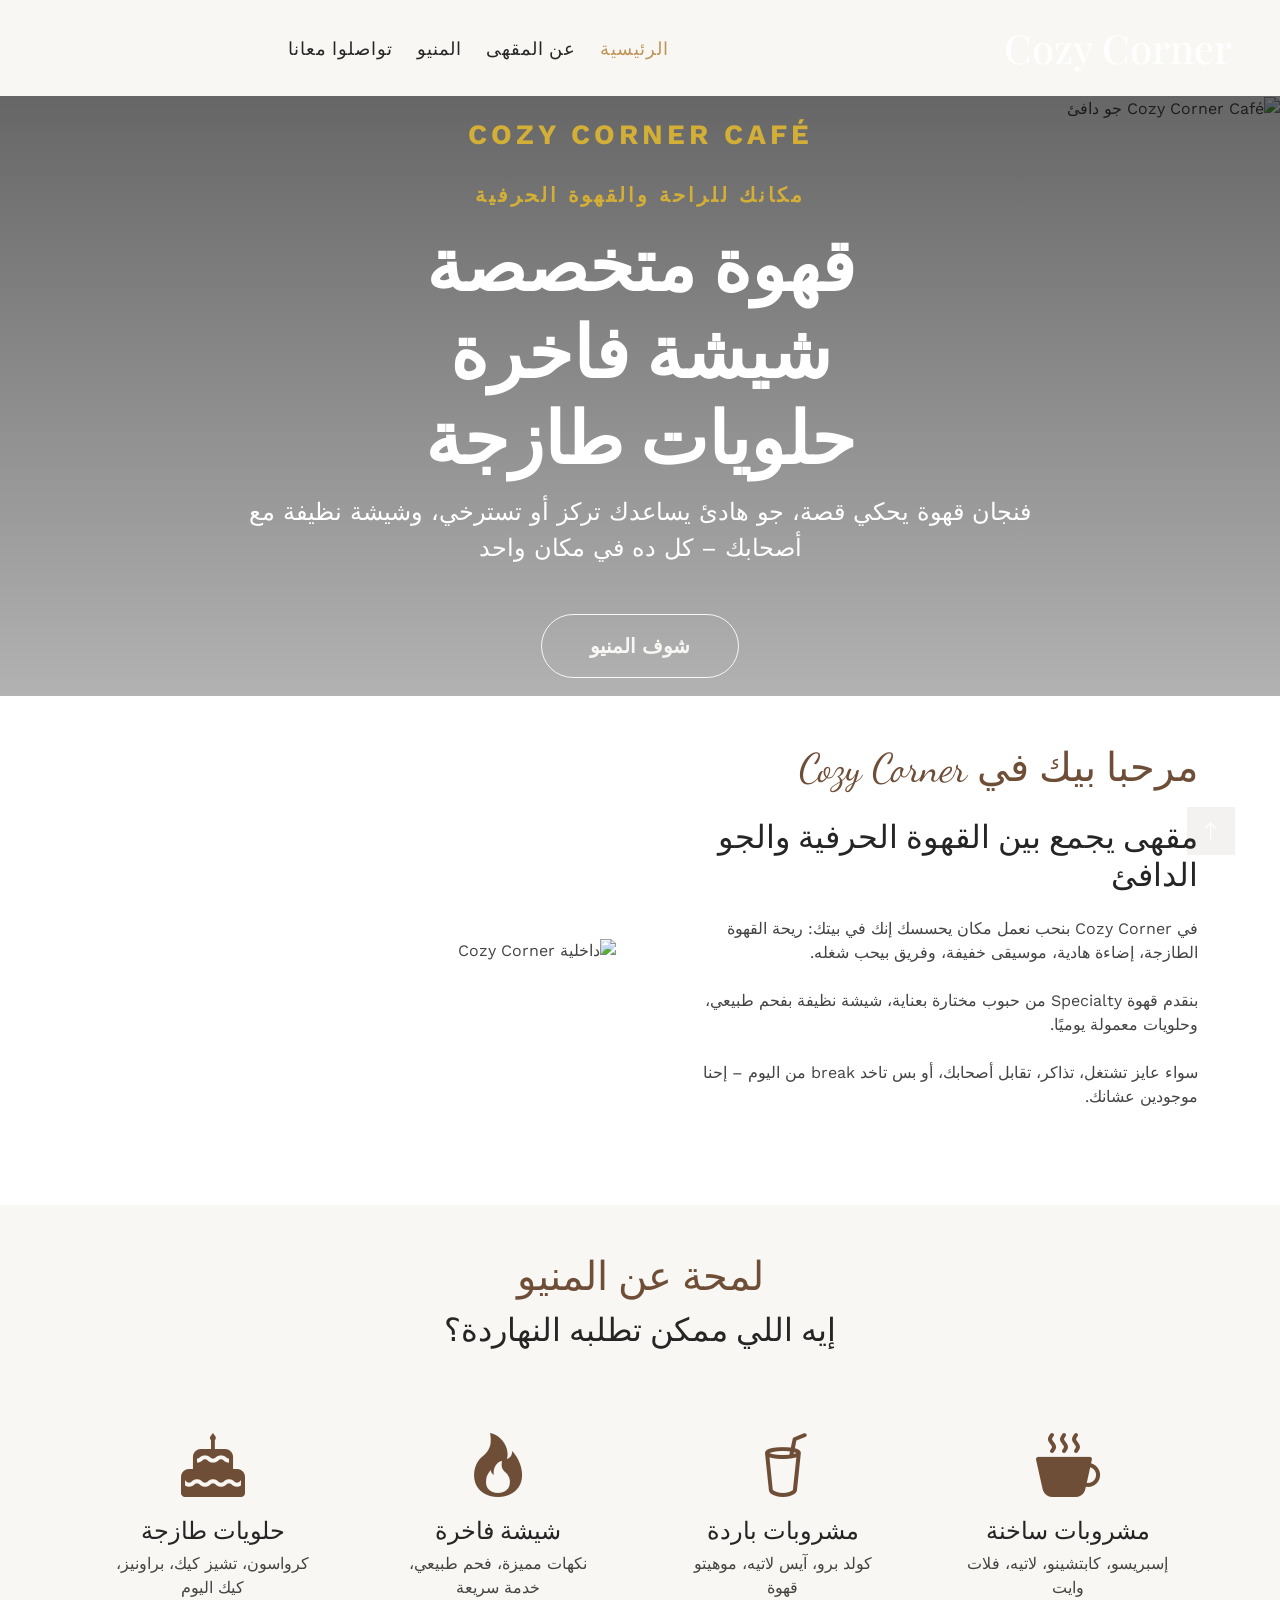
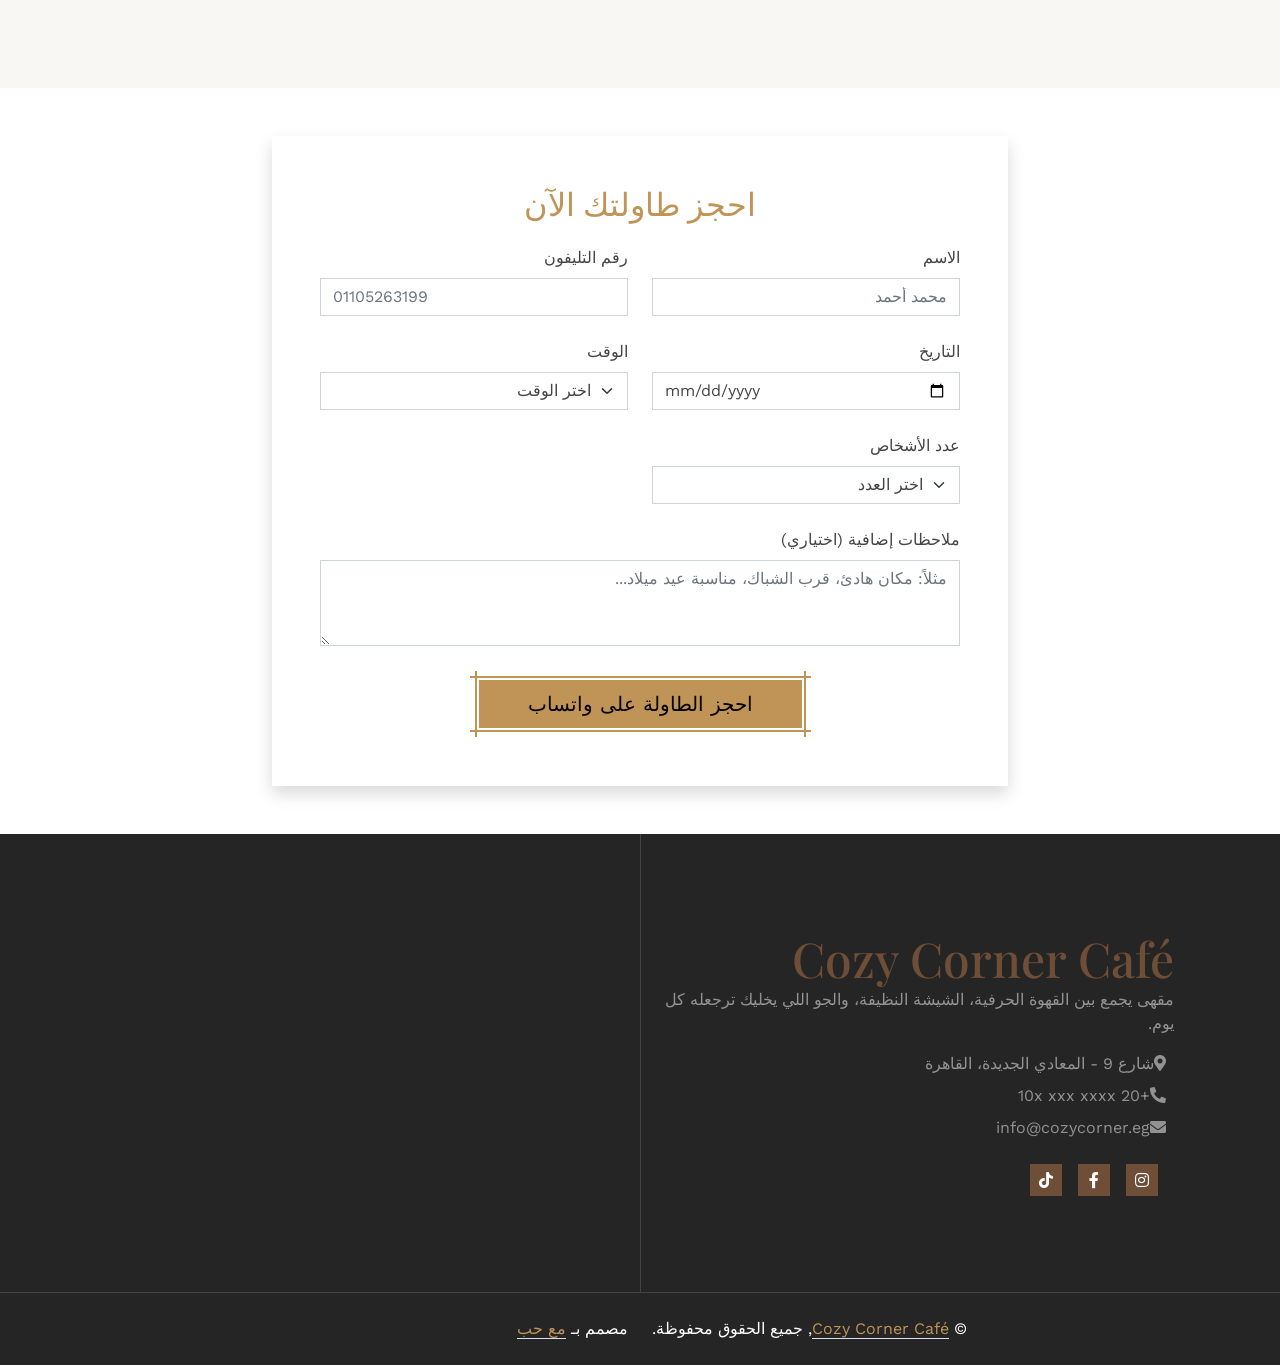
==== index.html @ eedc5bcc "Add files via upload" ====
<!DOCTYPE html>
<html lang="ar" dir="rtl">

<head>
    <meta charset="utf-8">
    <title>Cozy Corner Café - قهوة متخصصة وجو هادئ </title>
    <meta content="width=device-width, initial-scale=1.0" name="viewport">
    <meta content="قهوة متخصصة, شيشة فاخرة, كافيه القاهرة, حلويات طازجة, مقهى هادئ" name="keywords">
    <meta content="Cozy Corner Café - مكانك المفضل للقهوة الحرفية، الشيشة النظيفة، والحلويات الطازجة في جو مريح" name="description">

    <!-- Favicon -->
    <link href="img/favicon.ico" rel="icon">

    <!-- Google Web Fonts -->
    <link rel="preconnect" href="https://fonts.googleapis.com">
    <link rel="preconnect" href="https://fonts.gstatic.com" crossorigin>
    <link href="https://fonts.googleapis.com/css2?family=Dancing+Script&family=Playfair+Display:wght@500&family=Work+Sans&display=swap" rel="stylesheet">

    <!-- Icon Font Stylesheet -->
    <link href="https://cdnjs.cloudflare.com/ajax/libs/font-awesome/5.15.4/css/all.min.css" rel="stylesheet">
    <link href="https://cdn.jsdelivr.net/npm/bootstrap-icons@1.11.3/font/bootstrap-icons.css" rel="stylesheet">


    <!-- Libraries Stylesheet -->
    <link href="lib/animate/animate.min.css" rel="stylesheet">
    <link href="lib/owlcarousel/assets/owl.carousel.min.css" rel="stylesheet">

    <!-- Customized Bootstrap Stylesheet -->
    <link href="css/bootstrap.min.css" rel="stylesheet">

    <!-- Template Stylesheet -->
    <link href="css/style.css" rel="stylesheet">

    <!-- Custom CSS for Image Zoom -->
    <style>
        .cursor-pointer {
            cursor: pointer;
            transition: transform 0.3s ease;
        }
        .cursor-pointer:hover {
            transform: scale(1.05);
        }
        .text-coffee {
            color: #6F4E37 !important;
        }
        .btn-coffee {
            background: #6F4E37;
            border: none;
            color: white;
        }
        .btn-coffee:hover {
            background: #8B5E3C;
        }
    </style>
</head>

<body>
    <!-- Spinner Start -->
    <div id="spinner" class="show bg-white position-fixed translate-middle w-100 vh-100 top-50 start-50 d-flex align-items-center justify-content-center">
        <div class="spinner-grow text-coffee" style="width: 3rem; height: 3rem;" role="status">
            <span class="sr-only">جاري التحميل...</span>
        </div>
    </div>
    <!-- Spinner End -->

    <!-- Navbar Start -->
    <div class="container-fluid bg-light sticky-top p-0">
        <nav class="navbar navbar-expand-lg navbar-light p-0">
            <a href="index.html" class="navbar-brand bg-coffee py-4 px-5 me-0">
                <h1 class="mb-0 text-white">Cozy Corner</h1>
            </a>
            <button type="button" class="navbar-toggler me-4" data-bs-toggle="collapse" data-bs-target="#navbarCollapse">
                <span class="navbar-toggler-icon"></span>
            </button>
            <div class="collapse navbar-collapse p-3" id="navbarCollapse">
                <div class="navbar-nav mx-auto">
                    <a href="index.html" class="nav-item nav-link active">الرئيسية</a>
                    <a href="about.html" class="nav-item nav-link">عن المقهى</a>
                    <a href="service.html" class="nav-item nav-link">المنيو</a>
                    <a href="contact.html" class="nav-item nav-link">تواصلوا معانا</a>
               
        </nav>
    </div>
    <!-- Navbar End -->

    <!-- Hero Start -->
     
    <div class="hero-slide h-100 position-relative">
        <img class="img-fluid w-100 h-100" 
             src="https://images.unsplash.com/photo-1554118811-1e0d58224f24?w=2000" 
             alt="Cozy Corner Café جو دافئ" 
             style="object-fit: cover;">
        <div class="hero-content position-absolute top-0 start-0 w-100 h-100 d-flex flex-column justify-content-center align-items-center text-center px-4">
            <p class="text-gold fw-bold fs-3 mb-4" style="letter-spacing: 4px;">COZY CORNER CAFÉ</p>
            <p class="text-gold fw-bold fs-5 mb-2" style="letter-spacing: 3px;">مكانك للراحة والقهوة الحرفية</p>
            <h1 class="display-2 text-white fw-bold mb-3" style="line-height: 1.2;">
                قهوة متخصصة<br>شيشة فاخرة<br>حلويات طازجة
            </h1>
            <p class="text-white fs-4 mb-5" style="max-width: 800px;">
                فنجان قهوة يحكي قصة، جو هادئ يساعدك تركز أو تسترخي، وشيشة نظيفة مع أصحابك – كل ده في مكان واحد
            </p>
           
                <a class="btn btn-outline-light btn-lg rounded-pill px-5 py-3 fw-bold" href="service.html">
                    شوف المنيو
                </a>
            </div>
            <div class="d-flex justify-content-center gap-5 text-white">
                <div>
                    <h2 class="text-white display-5 fw-bold mb-0">١٠٠٪</h2>
                    <p class="fs-5 mb-0">قهوة طازجة</p>
                </div>
                <div>
                    <h2 class="text-white display-5 fw-bold mb-0">+3544</h2>
                    <p class="fs-5 mb-0">زبون سعيد</p>
                </div>
            </div>
        </div>
    </div>
    <!-- Hero End -->

    <!-- About Start -->
    <div class="container-fluid py-5">
        <div class="container">
            <div class="row g-5 align-items-center">
                <div class="col-lg-6 wow fadeIn" data-wow-delay="0.3s">
                    <h1 class="font-dancing-script text-coffee mb-4">مرحبا بيك في Cozy Corner</h1>
                    <h2 class="mb-4">مقهى يجمع بين القهوة الحرفية والجو الدافئ</h2>
                    <p class="mb-4">في Cozy Corner بنحب نعمل مكان يحسسك إنك في بيتك: ريحة القهوة الطازجة، إضاءة هادية، موسيقى خفيفة، وفريق بيحب شغله.</p>
                    <p class="mb-4">بنقدم قهوة Specialty من حبوب مختارة بعناية، شيشة نظيفة بفحم طبيعي، وحلويات معمولة يوميًا.</p>
                    <p class="mb-5">سواء عايز تشتغل، تذاكر، تقابل أصحابك، أو بس تاخد break من اليوم – إحنا موجودين عشانك.</p>
                    
                </div>
                <div class="col-lg-6 wow fadeIn" data-wow-delay="0.5s">
                    <img class="img-fluid rounded" src="https://images.unsplash.com/photo-1501339847302-ac426a4a7cbb?w=1200" alt="داخلية Cozy Corner">
                </div>
            </div>
        </div>
    </div>
    <!-- About End -->

    <!-- Menu Highlights Start -->
<div class="container-fluid py-5 bg-light">
    <div class="container">
        <div class="text-center wow fadeIn" data-wow-delay="0.1s">
            <h1 class="font-dancing-script text-coffee">لمحة عن المنيو</h1>
            <h2 class="mb-5">إيه اللي ممكن تطلبه النهاردة؟</h2>
        </div>

        <div class="row g-4">

            <!-- ☕ مشروبات ساخنة -->
            <div class="col-md-6 col-lg-3 wow fadeIn" data-wow-delay="0.1s">
                <div class="text-center p-4">
                    <i class="bi bi-cup-hot-fill fa-4x text-coffee mb-4"></i>
                    <h4>مشروبات ساخنة</h4>
                    <p>إسبريسو، كابتشينو، لاتيه، فلات وايت</p>
                </div>
            </div>

            <!-- 🧊 مشروبات باردة -->
            <div class="col-md-6 col-lg-3 wow fadeIn" data-wow-delay="0.3s">
                <div class="text-center p-4">
                    <i class="bi bi-cup-straw fa-4x text-coffee mb-4"></i>
                    <h4>مشروبات باردة</h4>
                    <p>كولد برو، آيس لاتيه، موهيتو قهوة</p>
                </div>
            </div>

            <!-- 💨 شيشة -->
            <div class="col-md-6 col-lg-3 wow fadeIn" data-wow-delay="0.5s">
                <div class="text-center p-4">
                   <i class="bi bi-fire fa-4x text-coffee mb-4"></i>




                    <h4>شيشة فاخرة</h4>
                    <p>نكهات مميزة، فحم طبيعي، خدمة سريعة</p>
                </div>
            </div>

            <!-- 🍰 حلويات -->
            <div class="col-md-6 col-lg-3 wow fadeIn" data-wow-delay="0.7s">
                <div class="text-center p-4">
                    <i class="bi bi-cake-fill fa-4x text-coffee mb-4"></i>
                    <h4>حلويات طازجة</h4>
                    <p>كرواسون، تشيز كيك، براونيز، كيك اليوم</p>
                </div>
            </div>

        </div>
    </div>
</div>
<!-- Menu Highlights End -->

     <!-- حجز طاولة -->
<section class="container py-5" id="booking">
    <div class="row justify-content-center">
        <div class="col-lg-8">
            <div class="bg-white p-5 rounded shadow">
                <h2 class="text-center mb-4 text-primary">احجز طاولتك الآن</h2>
                <form id="bookingForm">
                    <div class="row g-4">
                        <div class="col-md-6">
                            <label class="form-label">الاسم</label>
                            <input type="text" class="form-control" id="name" placeholder="محمد أحمد" required>
                        </div>
                        <div class="col-md-6">
                            <label class="form-label">رقم التليفون</label>
                            <input type="tel" class="form-control" id="phone" placeholder="01105263199" required>
                        </div>
                        <div class="col-md-6">
                            <label class="form-label">التاريخ</label>
                            <input type="date" class="form-control" id="date" required>
                        </div>
                        <div class="col-md-6">
                            <label class="form-label">الوقت</label>
                            <select class="form-select" id="time" required>
                                <option value="">اختر الوقت</option>
                                <option value="12:00 ظهرًا">12:00 ظهرًا</option>
                                <option value="1:00 عصرًا">1:00 عصرًا</option>
                                <option value="2:00 عصرًا">2:00 عصرًا</option>
                                <option value="3:00 عصرًا">3:00 عصرًا</option>
                                <option value="4:00 عصرًا">4:00 عصرًا</option>
                                <option value="5:00 عصرًا">5:00 عصرًا</option>
                                <option value="6:00 مساءً">6:00 مساءً</option>
                                <option value="7:00 مساءً">7:00 مساءً</option>
                                <option value="8:00 مساءً">8:00 مساءً</option>
                                <option value="9:00 مساءً">9:00 مساءً</option>
                                <option value="10:00 مساءً">10:00 مساءً</option>
                            </select>
                        </div>
                        <div class="col-md-6">
                            <label class="form-label">عدد الأشخاص</label>
                            <select class="form-select" id="persons" required>
                                <option value="">اختر العدد</option>
                                <option value="1">1 شخص</option>
                                <option value="2">2 شخص</option>
                                <option value="3-4">3-4 أشخاص</option>
                                <option value="5-6">5-6 أشخاص</option>
                                <option value="7+">أكتر من 7</option>
                            </select>
                        </div>
                        <div class="col-12">
                            <label class="form-label">ملاحظات إضافية (اختياري)</label>
                            <textarea class="form-control" id="notes" rows="3" placeholder="مثلاً: مكان هادئ، قرب الشباك، مناسبة عيد ميلاد..."></textarea>
                        </div>
                    </div>
                    <div class="text-center mt-4">
                        <button type="button" class="btn btn-primary btn-lg px-5" onclick="sendBookingToWhatsApp()">
                            احجز الطاولة على واتساب
                        </button>
                    </div>
                </form>
            </div>
        </div>
    </div>
</section>

<!-- Script لإرسال الحجز على واتساب -->
<script>
function sendBookingToWhatsApp() {
    const name = document.getElementById('name').value;
    const phone = document.getElementById('phone').value;
    const date = document.getElementById('date').value;
    const time = document.getElementById('time').value;
    const persons = document.getElementById('persons').value;
    const notes = document.getElementById('notes').value;

    if (!name || !phone || !date || !time || !persons) {
        alert('من فضلك املأ كل الحقول المطلوبة');
        return;
    }

    const message = `*حجز طاولة جديد*%0A%0A` +
        `الاسم: ${name}%0A` +
        `رقم التليفون: ${phone}%0A` +
        `التاريخ: ${date}%0A` +
        `الوقت: ${time}%0A` +
        `عدد الأشخاص: ${persons}%0A` +
        (notes ? `ملاحظات: ${notes}%0A` : '') +
        `%0Aشكرًا ليكم!`;

    const whatsappUrl = `https://wa.me/201105263199?text=${message}`;
    window.open(whatsappUrl, '_blank');
}
</script>

    <!-- Footer Start -->
    <div class="container-fluid footer position-relative bg-dark text-white-50 py-5 wow fadeIn" data-wow-delay="0.2s">
        <div class="container py-5">
            <div class="row g-5">
                <div class="col-lg-6 pe-lg-5">
                    <h1 class="display-5 text-coffee mb-0">Cozy Corner Café</h1>
                    <p>مقهى يجمع بين القهوة الحرفية، الشيشة النظيفة، والجو اللي يخليك ترجعله كل يوم.</p>
                    <p class="mb-2"><i class="fa fa-map-marker-alt me-2"></i>شارع 9 - المعادي الجديدة، القاهرة</p>
                    <p class="mb-2"><i class="fa fa-phone-alt me-2"></i>+20 10x xxx xxxx</p>
                    <p><i class="fa fa-envelope me-2"></i>info@cozycorner.eg</p>
                    <div class="d-flex justify-content-start mt-4">
                        <a class="btn btn-sm-square btn-coffee me-3 text-white" href="#"><i class="fab fa-instagram"></i></a>
                        <a class="btn btn-sm-square btn-coffee me-3 text-white" href="#"><i class="fab fa-facebook-f"></i></a>
                        <a class="btn btn-sm-square btn-coffee me-3 text-white" href="#"><i class="fab fa-tiktok"></i></a>
                    </div>
                </div>
                <!-- باقي الفوتر يفضل زي ما هو أو عدله حسب احتياجك -->
            </div>
        </div>
    </div>
    <!-- Footer End -->

    <!-- Copyright Start -->
    <div class="container-fluid bg-dark text-white border-top border-secondary py-4 wow fadeIn" data-wow-delay="0.1s">
        <div class="container">
            <div class="row">
                <div class="col-md-6 text-center text-md-start mb-3 mb-md-0">
                    © <a class="border-bottom" href="#">Cozy Corner Café</a>, جميع الحقوق محفوظة.
                </div>
                <div class="col-md-6 text-center text-md-end">
                    مصمم بـ <a class="border-bottom" href="#">مع حب</a>
                </div>
            </div>
        </div>
    </div>
    <!-- Copyright End -->
     

    <!-- Back to Top -->
    <a href="#" class="btn btn-lg btn-coffee btn-lg-square back-to-top"><i class="bi bi-arrow-up"></i></a>

    <!-- JavaScript Libraries -->
    <script src="https://ajax.googleapis.com/ajax/libs/jquery/3.6.1/jquery.min.js"></script>
    <script src="https://cdn.jsdelivr.net/npm/bootstrap@5.0.0/dist/js/bootstrap.bundle.min.js"></script>
    <script src="lib/wow/wow.min.js"></script>
    <script src="lib/easing/easing.min.js"></script>
    <script src="lib/waypoints/waypoints.min.js"></script>
    <script src="lib/counterup/counterup.min.js"></script>
    <script src="lib/owlcarousel/owl.carousel.min.js"></script>

    <!-- Template Javascript -->
    <script src="js/main.js"></script>
</body>

</html>
---- css/style.css ----
/********** Template CSS **********/

/*** Spinner ***/
#spinner {
    opacity: 0;
    visibility: hidden;
    transition: opacity .5s ease-out, visibility 0s linear .5s;
    z-index: 99999;
}

#spinner.show {
    transition: opacity .5s ease-out, visibility 0s linear 0s;
    visibility: visible;
    opacity: 1;
}

.back-to-top {
    position: fixed !important;
    display: none;
    right: 45px;
    bottom: 45px;
    z-index: 99;
}

/*** Fonts ***/
.font-work-sans {
  font-family: "Work Sans", sans-serif;
  font-optical-sizing: auto;
  font-weight: 400;
  font-style: normal;
}

.font-playfair-display {
  font-family: "Playfair Display", serif;
  font-optical-sizing: auto;
  font-weight: 400;
  font-style: normal;
}

.font-dancing-script {
    font-family: "Dancing Script", cursive;
    font-optical-sizing: auto;
    font-weight: 400;
    font-style: normal;
}


/*** Button ***/
.btn {
    position: relative;
    transition: .5s;
}

.btn-square {
    width: 38px;
    height: 38px;
}

.btn-sm-square {
    width: 32px;
    height: 32px;
}

.btn-lg-square {
    width: 48px;
    height: 48px;
}

.btn-square,
.btn-sm-square,
.btn-lg-square {
    padding: 0;
    display: flex;
    align-items: center;
    justify-content: center;
    font-weight: normal;
}

.btn-dark,
.btn-primary {
    margin: 10px;
}

.btn-primary::before,
.btn-primary::after {
    position: absolute;
    content: "";
    width: calc(100% + 10px);
    height: calc(100% + 10px);
    top: -5px;
    left: -5px;
}

.btn-primary::before {
    top: -10px;
    height: calc(100% + 20px);
    border-left: 2px solid var(--bs-primary);
    border-right: 2px solid var(--bs-primary);
}

.btn-primary::after {
    left: -10px;
    width: calc(100% + 20px);
    border-top: 2px solid var(--bs-primary);
    border-bottom: 2px solid var(--bs-primary);
}

.btn-dark::before,
.btn-dark::after {
    position: absolute;
    content: "";
    width: calc(100% + 10px);
    height: calc(100% + 10px);
    top: -5px;
    left: -5px;
}

.btn-dark::before {
    top: -10px;
    height: calc(100% + 20px);
    border-left: 2px solid var(--bs-dark);
    border-right: 2px solid var(--bs-dark);
}

.btn-dark::after {
    left: -10px;
    width: calc(100% + 20px);
    border-top: 2px solid var(--bs-dark);
    border-bottom: 2px solid var(--bs-dark);
}


/*** Navbar ***/
.sticky-top {
    top: -150px;
    transition: .5s;
}

.navbar .navbar-nav .nav-link {
    margin: 0 12px;
    padding: 0;
    outline: none;
    font-family: "Playfair Display", serif;
    font-size: 18px;
    font-weight: 500;
    text-transform: uppercase;
    letter-spacing: 1px;
    color: var(--bs-dark);
}

.navbar .navbar-nav .nav-link:hover,
.navbar .navbar-nav .nav-link.active {
    color: var(--bs-primary)
}

.navbar .dropdown-toggle::after {
    border: none;
    content: "\f107";
    font-family: "Font Awesome 5 Free";
    font-weight: 900;
    vertical-align: middle;
    margin-left: 8px;
}

.navbar .dropdown-menu .dropdown-item:hover,
.navbar .dropdown-menu .dropdown-item.active {
    color: var(--bs-white);
    background: var(--bs-primary);
}

@media (max-width: 991.98px) {
    .navbar .navbar-nav .nav-link  {
        margin-left: 0;
        padding: 10px 0;
    }
}

@media (min-width: 992px) {
    .navbar .nav-item .dropdown-menu {
        display: block;
        border: none;
        margin-top: 0;
        top: 150%;
        opacity: 0;
        visibility: hidden;
        transition: .5s;
    }

    .navbar .nav-item:hover .dropdown-menu {
        top: 100%;
        visibility: visible;
        transition: .5s;
        opacity: 1;
    }
}

.navbar .btn-primary {
    border-width: 2px;
    background: var(--bs-light);
}

.navbar .btn-primary:hover {
    background: var(--bs-primary);
}


/*** Hero Header ***/
.hero-header {
    background: url(../img/hero-bg.jpg) top left no-repeat;
    background-size: cover;
}

@media (min-width: 992px) {
    .hero-header .container {
        max-width: 100% !important;
    }

    .hero-header .hero-header-text  {
        padding-left: calc(((100% - 960px) / 2) + .75rem);
    }
}

@media (min-width: 1200px) {
    .hero-header .hero-header-text  {
        padding-left: calc(((100% - 1140px) / 2) + .75rem);
    }
}

@media (min-width: 1400px) {
    .hero-header .hero-header-text  {
        padding-left: calc(((100% - 1320px) / 2) + .75rem);
    }
}

.header-carousel .owl-nav {
    position: absolute;
    right: 0;
    bottom: 0;
    text-align: center;
    display: flex;
    justify-content: center;
}

.header-carousel .owl-nav .owl-prev,
.header-carousel .owl-nav .owl-next{
    position: relative;
    margin-left: 2px;
    width: 60px;
    height: 60px;
    display: flex;
    align-items: center;
    justify-content: center;
    color: var(--bs-dark);
    background: var(--bs-primary);
    font-size: 22px;
    transition: .5s;
}

.header-carousel .owl-nav .owl-prev:hover,
.header-carousel .owl-nav .owl-next:hover {
    color: var(--bs-white);
}

.page-header {
    background: url(../img/page-header.jpg) center center no-repeat;
    background-size: contain;
}


/*** Service ***/
@media (max-width: 768px) {
    .service .service-item {
        border: none !important;
        box-shadow: 0 0 45px rgba(0, 0, 0, .05);
    }
}

@media (min-width: 992px) {
    .service .service-item.border-lg-end {
        border-right: 1px solid #dee2e6;
    }

    .service .service-item.border-lg-end-0 {
        border-right: none !important;
    }

    .service .service-item.border-lg-bottom-0 {
        border-bottom: none !important;
    }
}

.service .service-item .btn-primary {
    border-width: 2px;
    background: var(--bs-white);
}

.service .service-item .btn-primary:hover {
    background: var(--bs-primary);
}

.service .service-item img {
    width: 70px;
    margin-bottom: 20px;
}


/*** Team ***/
.team {
    position: relative;
}

.team::before {
    position: absolute;
    content: "";
    width: 200%;
    height: 200px;
    top: 50%;
    left: -50%;
    transform: translateY(-50%);
    margin-top: 1rem;
    background: var(--bs-primary);
}

.team-item img {
    transition: .5s;
}
  
.team-item:hover img {
    transform: scale(1.2);
}
  
.team-overlay {
    position: absolute;
    padding: 30px;
    right: 30px;
    bottom: 30px;
    left: 30px;
    text-align: center;
    background: rgba(255, 255, 255, .5);
    transition: .5s;
    z-index: 1;
}

.team-item:hover .team-overlay {
    background: rgba(255, 255, 255, .9);
}

.team-overlay p {
    letter-spacing: 1px;
}

.team-overlay .btn-dark {
    border-width: 2px;
    color: var(--bs-dark);
    background: transparent;
}

.team-overlay .btn-dark:hover {
    color: var(--bs-white);
    background: var(--bs-dark);
}


/*** Testimonial ***/
.testimonial-carousel .owl-item {
    position: relative;
}

.testimonial-carousel .owl-item::before {
    position: absolute;
    content: "\f10d";
    font-family: "Font Awesome 5 Free";
    font-weight: 900;
    font-size: 300px;
    top: 50%;
    left: 50%;
    transform: translate(-50%, -50%);
    opacity: .1;
}

.testimonial-carousel .owl-item img {
    position: relative;
    width: 100px;
    height: 100px;
    z-index: 1;
}

.testimonial-carousel .owl-item,
.testimonial-carousel .owl-item * {
    transition: .5s;
}

.testimonial-carousel .owl-item span {
    letter-spacing: 2px;
}

.testimonial-carousel .owl-item.center .bg-light {
    background: var(--bs-primary) !important;
}

.testimonial-carousel .owl-item.center .bg-light * {
    color: var(--bs-dark) !important;
}

.testimonial-carousel .owl-nav {
    margin-top: 25px;
    display: flex;
    justify-content: center;
}

.testimonial-carousel .owl-nav .owl-prev,
.testimonial-carousel .owl-nav .owl-next {
    margin: 0 5px;
    width: 45px;
    height: 45px;
    display: flex;
    align-items: center;
    justify-content: center;
    font-size: 22px;
    color: var(--bs-dark);
    background: var(--bs-primary);
    transition: .5s;
}

.testimonial-carousel .owl-nav .owl-prev:hover,
.testimonial-carousel .owl-nav .owl-next:hover {
    color: var(--bs-white);
    background: var(--bs-dark);
}


/*** Footer ***/
@media (min-width: 992px) {
    .footer::after {
        position: absolute;
        content: "";
        width: 1px;
        height: 100%;
        top: 0;
        left: 50%;
        background: var(--bs-secondary);
    }
}

.footer .btn.btn-link {
    display: block;
    margin-bottom: 5px;
    padding: 0;
    text-align: left;
    color: rgba(255, 255, 255, .5);
    font-weight: normal;
    text-transform: capitalize;
    transition: .3s;
}

.footer .btn.btn-link:hover {
    color: var(--bs-primary);
    letter-spacing: 1px;
    box-shadow: none;
}

.footer .btn.btn-link::before {
    position: relative;
    content: "\f105";
    font-family: "Font Awesome 5 Free";
    font-weight: 900;
    color: rgba(255, 255, 255, .5);
    margin-right: 10px;
}
.tv-container {
    max-width: 600px;
    margin: auto;
}

.tv-screen {
    position: relative;
    width: 100%;
    padding-top: 56.25%; /* 16:9 ratio */
    background: #000;
    border-radius: 20px;
    overflow: hidden;
    box-shadow: 0 25px 50px rgba(0,0,0,0.4);
    border: 8px solid #000;
}

.tv-container::before {
    content: '';
    position: absolute;
    bottom: -40px;
    left: 50%;
    transform: translateX(-50%);
    width: 200px;
    height: 35px;
    background: #000;
    border-radius: 0 0 20px 20px;
    box-shadow: 0 15px 30px rgba(0,0,0,0.3);
    z-index: -1;
}

.tiktok-embed {
    position: absolute !important;
    top: 0;
    left: 0;
    width: 100% !important;
    height: 100% !important;
}
.hero-header {
    background: #000;
}

.hero-slide {
    height: 100vh;
    min-height: 600px;
}

.hero-slide img {
    height: 100%;
    width: 100%;
    object-fit: cover;
}

.hero-content {
    background: linear-gradient(to bottom, rgba(0,0,0,0.6), rgba(0,0,0,0.3));
}

.text-gold {
    color: #d4af37 !important; /* لون ذهبي */
}

.btn-warning {
    background: #d4af37;
    border: none;
    color: #000;
}

.btn-warning:hover {
    background: #c19a2b;
    color: #000;
}

.btn-outline-white {
    border-color: #c19a2b;
    color: #fff;
}

.btn-outline-white:hover {
    background: #fff;
    color: #000;
}

@media (max-width: 768px) {
    .hero-content h1 {
        font-size: 2.5rem;
    }
    .hero-content p.fs-4 {
        font-size: 1rem;
    }
    .hero-content .display-5 {
        font-size: 2.5rem;
    }
}
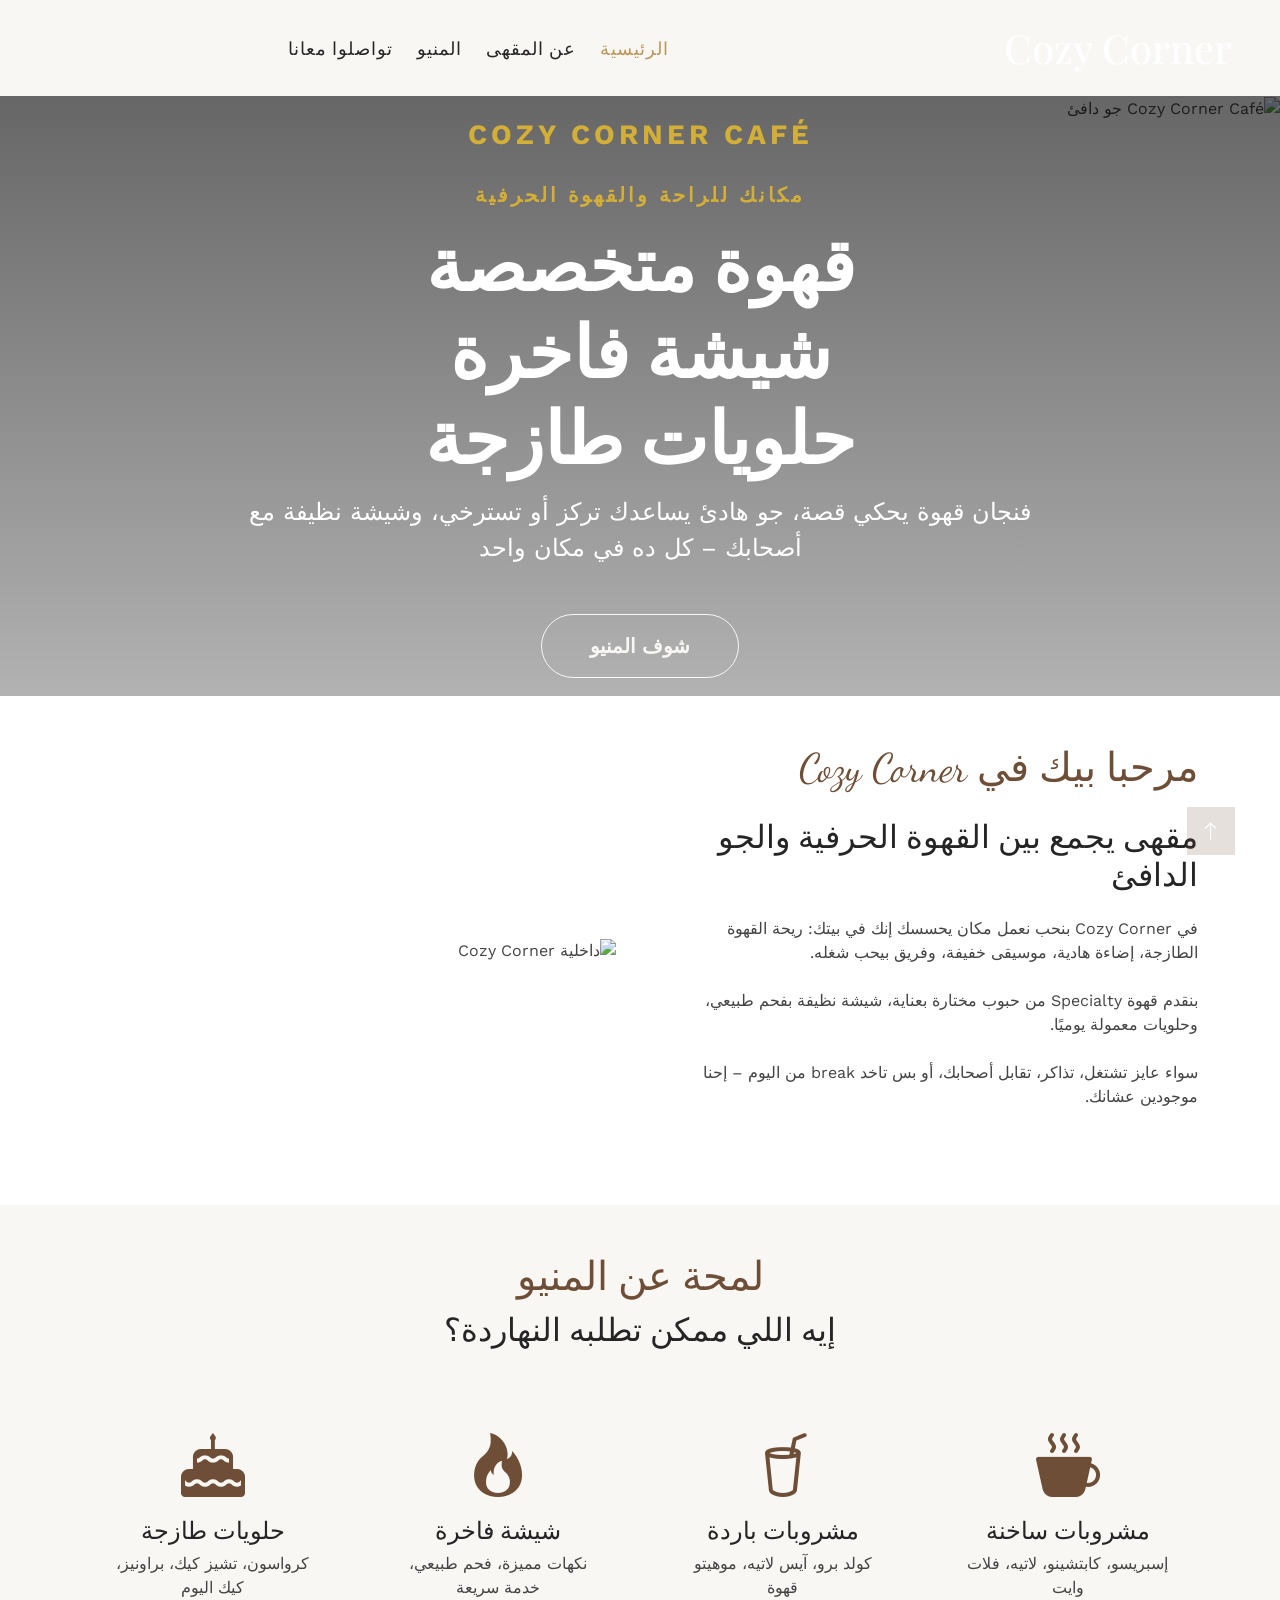
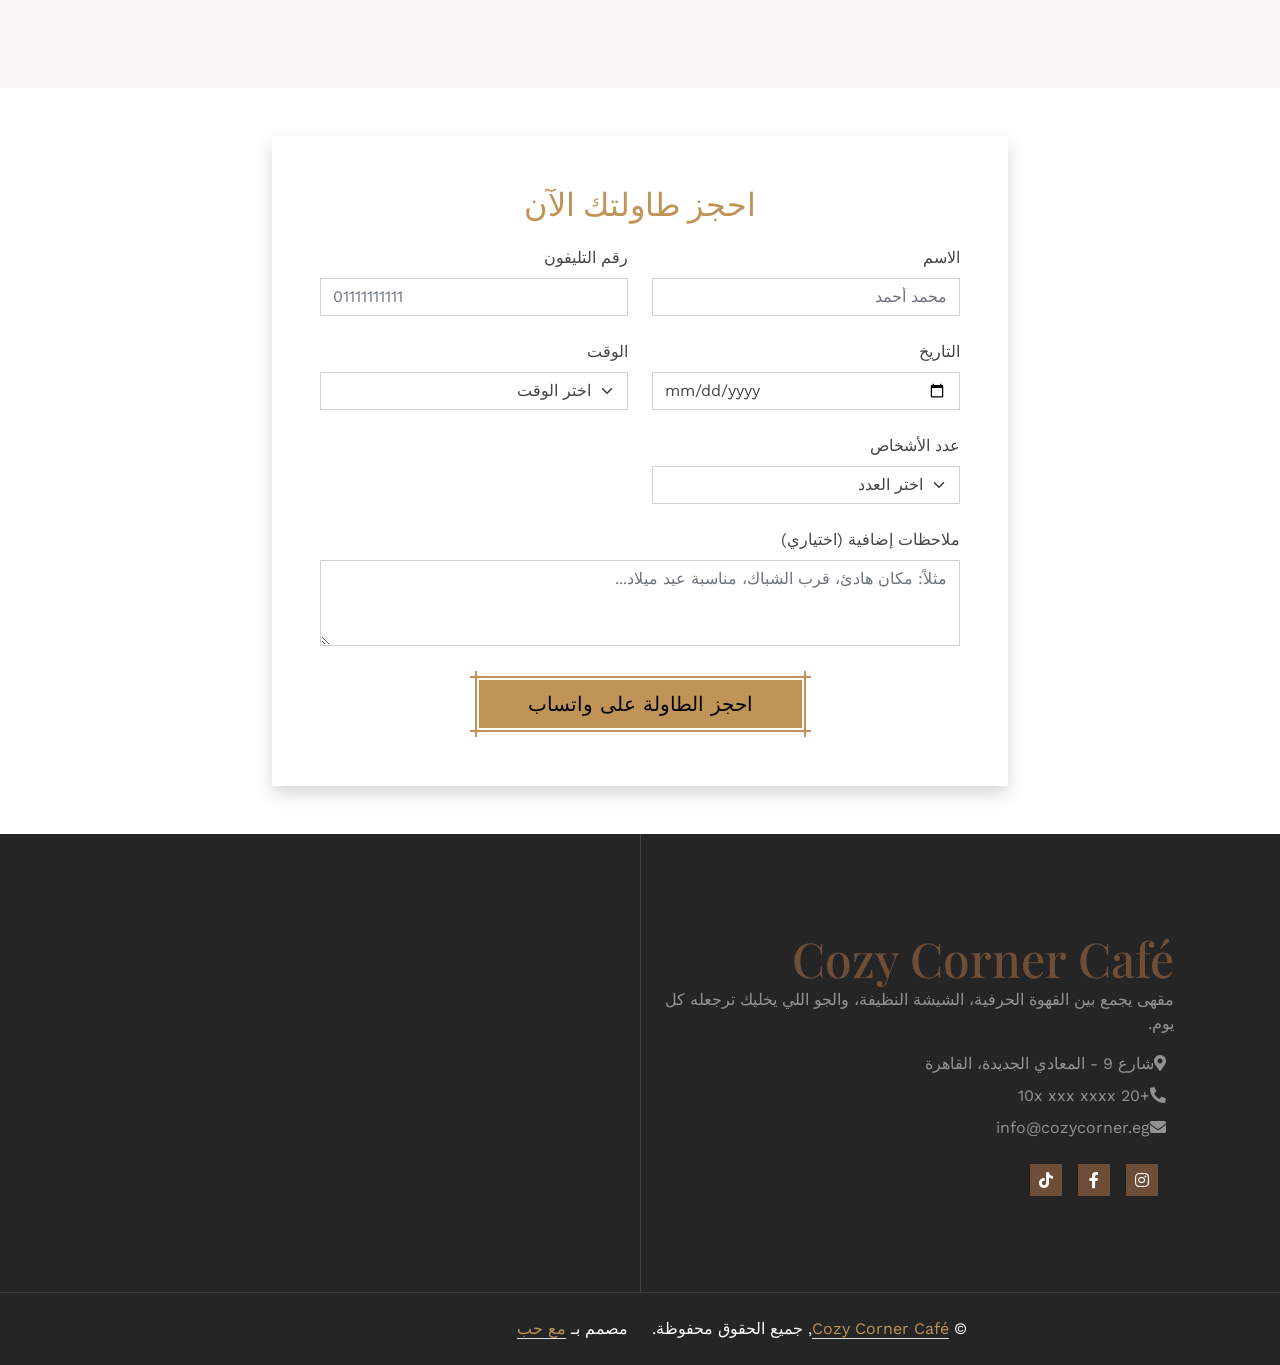
==== commit 6c367f34: "Update greeting from 'Hello' to 'Goodbye'" ====
--- a/index.html
+++ b/index.html
@@ -207,7 +207,7 @@
                         </div>
                         <div class="col-md-6">
                             <label class="form-label">رقم التليفون</label>
-                            <input type="tel" class="form-control" id="phone" placeholder="01105263199" required>
+                            <input type="tel" class="form-control" id="phone" placeholder="01111111111" required>
                         </div>
                         <div class="col-md-6">
                             <label class="form-label">التاريخ</label>
@@ -340,4 +340,4 @@
     <script src="js/main.js"></script>
 </body>
 
-</html>+</html>
